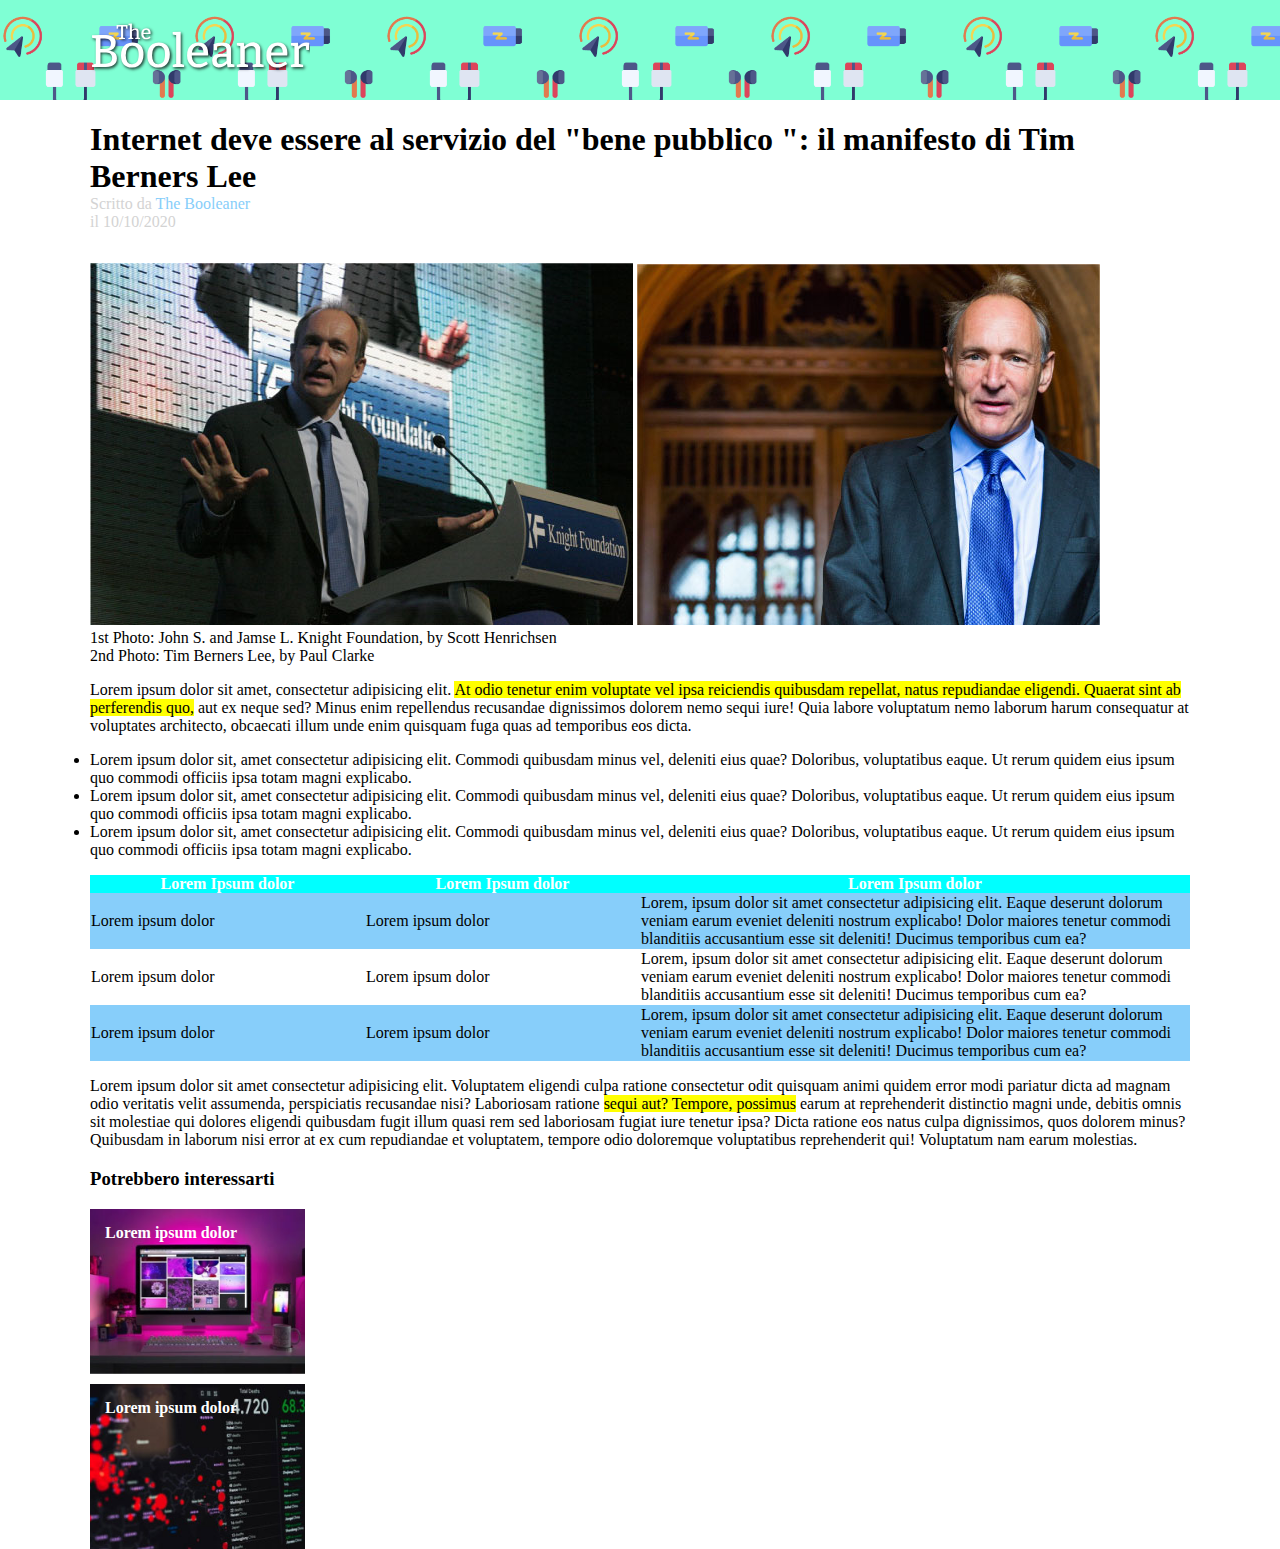
==== index2.html @ f5601e0d "extra1. completed" ====
<!DOCTYPE html>
<html lang="en">
<head>
    <!-- diversi Meta e collegamento al foglio di stile css -->
    <meta charset="UTF-8">
    <meta name="viewport" content="width=device-width, initial-scale=1.0">
    <title>The Booleaner</title>
    <link rel="stylesheet" href="css/style2.css">
</head>

<body>
    <div class="sfondo-header"></div>

    <div class="container">
<!-- header che contiene Logo (con sfondo) -->
        <header>
            <div>
                <img class="logo" src="img/logo.svg" alt="logo">
            </div>
        </header>

        <main>
<!-- Sezione principale dell'articolo -->
            <h1 class="titolo">Internet deve essere al servizio del "bene pubblico
                ": il manifesto di Tim Berners Lee
            </h1>
            <div class="autore">
                Scritto da <a href="">The Booleaner</a> <br> il 10/10/2020
            </div>
<!-- Prima sezione di apertura, con illustrazioni e paragrafi annessi -->
            <section class="apertura">
                <figure>
                    <img src="img/tim-1.png" alt="img1"/>
                    <img src="img/tim-2.png" alt="img2">
                    <figcaption>
                         <p class="didascalia">1st Photo: John S. and Jamse L. Knight Foundation, by Scott Henrichsen<br>2nd Photo: Tim Berners Lee, by Paul Clarke</p>
                    </figcaption>
                </figure>

                <p>Lorem ipsum dolor sit amet, consectetur adipisicing elit. <span>At odio tenetur enim voluptate vel ipsa reiciendis quibusdam repellat, natus repudiandae eligendi. Quaerat sint ab perferendis quo,</span>  aut ex neque sed?
                Minus enim repellendus recusandae dignissimos dolorem nemo sequi iure! Quia labore voluptatum nemo laborum harum consequatur at voluptates architecto, obcaecati illum unde enim quisquam fuga quas ad temporibus eos dicta.</p>

                <ul>
                    <li>Lorem ipsum dolor sit, amet consectetur adipisicing elit. Commodi quibusdam minus vel, deleniti eius quae? Doloribus, voluptatibus eaque. Ut rerum quidem eius ipsum quo commodi officiis ipsa totam magni explicabo.</li>
                    <li>Lorem ipsum dolor sit, amet consectetur adipisicing elit. Commodi quibusdam minus vel, deleniti eius quae? Doloribus, voluptatibus eaque. Ut rerum quidem eius ipsum quo commodi officiis ipsa totam magni explicabo.</li>
                    <li>Lorem ipsum dolor sit, amet consectetur adipisicing elit. Commodi quibusdam minus vel, deleniti eius quae? Doloribus, voluptatibus eaque. Ut rerum quidem eius ipsum quo commodi officiis ipsa totam magni explicabo.</li>

                </ul>
            </section>
<!-- Inizio seconda sezione mostrante tabella -->
            <section class="table">
                <table>
                    <thead>
                        <th>Lorem Ipsum dolor</th>
                        <th>Lorem Ipsum dolor</th>
                        <th>Lorem Ipsum dolor</th>
                    </thead>
                    <tbody>
                        <tr class="prima">
                            <td>Lorem ipsum dolor</td>
                            <td>Lorem ipsum dolor</td>
                            <td class="lungo">Lorem, ipsum dolor sit amet consectetur adipisicing elit. Eaque deserunt dolorum veniam earum eveniet deleniti nostrum explicabo! Dolor maiores tenetur commodi blanditiis accusantium esse sit deleniti! Ducimus temporibus cum ea?</td>
                        </tr>
                        <tr>
                            <td>Lorem ipsum dolor</td>
                            <td>Lorem ipsum dolor</td>
                            <td class="lungo">Lorem, ipsum dolor sit amet consectetur adipisicing elit. Eaque deserunt dolorum veniam earum eveniet deleniti nostrum explicabo! Dolor maiores tenetur commodi blanditiis accusantium esse sit deleniti! Ducimus temporibus cum ea?</td>
                        </tr>
                        <tr class="terza">
                            <td>Lorem ipsum dolor</td>
                            <td>Lorem ipsum dolor</td>
                            <td class="lungo">Lorem, ipsum dolor sit amet consectetur adipisicing elit. Eaque deserunt dolorum veniam earum eveniet deleniti nostrum explicabo! Dolor maiores tenetur commodi blanditiis accusantium esse sit deleniti! Ducimus temporibus cum ea?</td>
                        </tr>
                    </tbody>
                </table>
                <p>Lorem ipsum dolor sit amet consectetur adipisicing elit. Voluptatem eligendi culpa ratione consectetur odit quisquam animi quidem error modi pariatur dicta ad magnam odio veritatis velit assumenda, perspiciatis recusandae nisi?
                Laboriosam ratione <span>sequi aut? Tempore, possimus</span> earum at reprehenderit distinctio magni unde, debitis omnis sit molestiae qui dolores eligendi quibusdam fugit illum quasi rem sed laboriosam fugiat iure tenetur ipsa?
                Dicta ratione eos natus culpa dignissimos, quos dolorem minus? Quibusdam in laborum nisi error at ex cum repudiandae et voluptatem, tempore odio doloremque voluptatibus reprehenderit qui! Voluptatum nam earum molestias.</p>

            </section>

        </main>
<!-- footer mostrante pagine consigliate -->
        <footer>

            <h3>Potrebbero interessarti</h3>
            <div class="proposta1"><b>Lorem ipsum dolor</b></div>
            <div class="proposta2"><b>Lorem ipsum dolor</b></div>

        </footer>


    </div>

</body>
</html>

<!-- mi sento molto di aver barato sui discorsi delle grandezze e dell'utilizzo delle unità di misura.
 inoltre sento di aver usato male il css, costringendomi ad usare classi o altri strumenti nell'html, quindi
 aumentando probabilmente la ridondanza nel codice. Non sono riuscito infine ad allineare i punti della
 lista non ordinata a tutto il container -->

<!-- Voglio aggiungere, con la prova della traccia in più, icona alla pagina, e un font diverso -->
---- css/style2.css ----
body {
    margin: 0;
}
.container {
    max-width: 1100px;
    margin:auto;
}

.sfondo-header {
    background-image: url('../img/pattern.png');
    height: 100px;
    width: 100%;
    position: absolute;
    top: 0;
    background-color: aquamarine;
    background-size: 30%;    

}

header {
    width: 100%;
    height: 100px;
    /*background-image: url('../img/pattern.png');
    background-color: aquamarine;
    background-size: 30%;*/
    position: relative;
}

.logo {
    width: 20%;
    height: 80%;
    line-height: 50%;
    position: absolute;
    top: 10%;
    bottom: 10%;
}

figure {
    margin: 0;
}

.didascalia {
    margin: 0;
}


h1 {
    margin-bottom: 0px;
}

.autore {
    color: lightgray;
    margin-bottom: 2rem;
}

ul {
    padding-left: 0;
}

table {
    border-collapse: collapse;
}

thead {
    background-color: aqua;
}

th {
    color: white;
    padding: 0;
}

td {
    width: 25%;
}

td.lungo {
    width: 50%;
}

.prima, .terza {
    background-color: lightskyblue;
}

.proposta1, .proposta2 {
    height:150px;
    width: 200px;
    background-size: cover;
    background-repeat: no-repeat;
    background-position: center;
    color: white;
    padding-left: 15px;
    padding-top: 15px;
}

.proposta1 {
    background-image: url('../img/monitor.jpg');
    margin-bottom: 10px;
}
.proposta2 {
    background-image: url('../img/graph.jpg');
}

span {
    background-color: yellow;
}

a {
    text-decoration: none;
    color: lightskyblue;
}

h3 footer {
    color: lightgray;
}
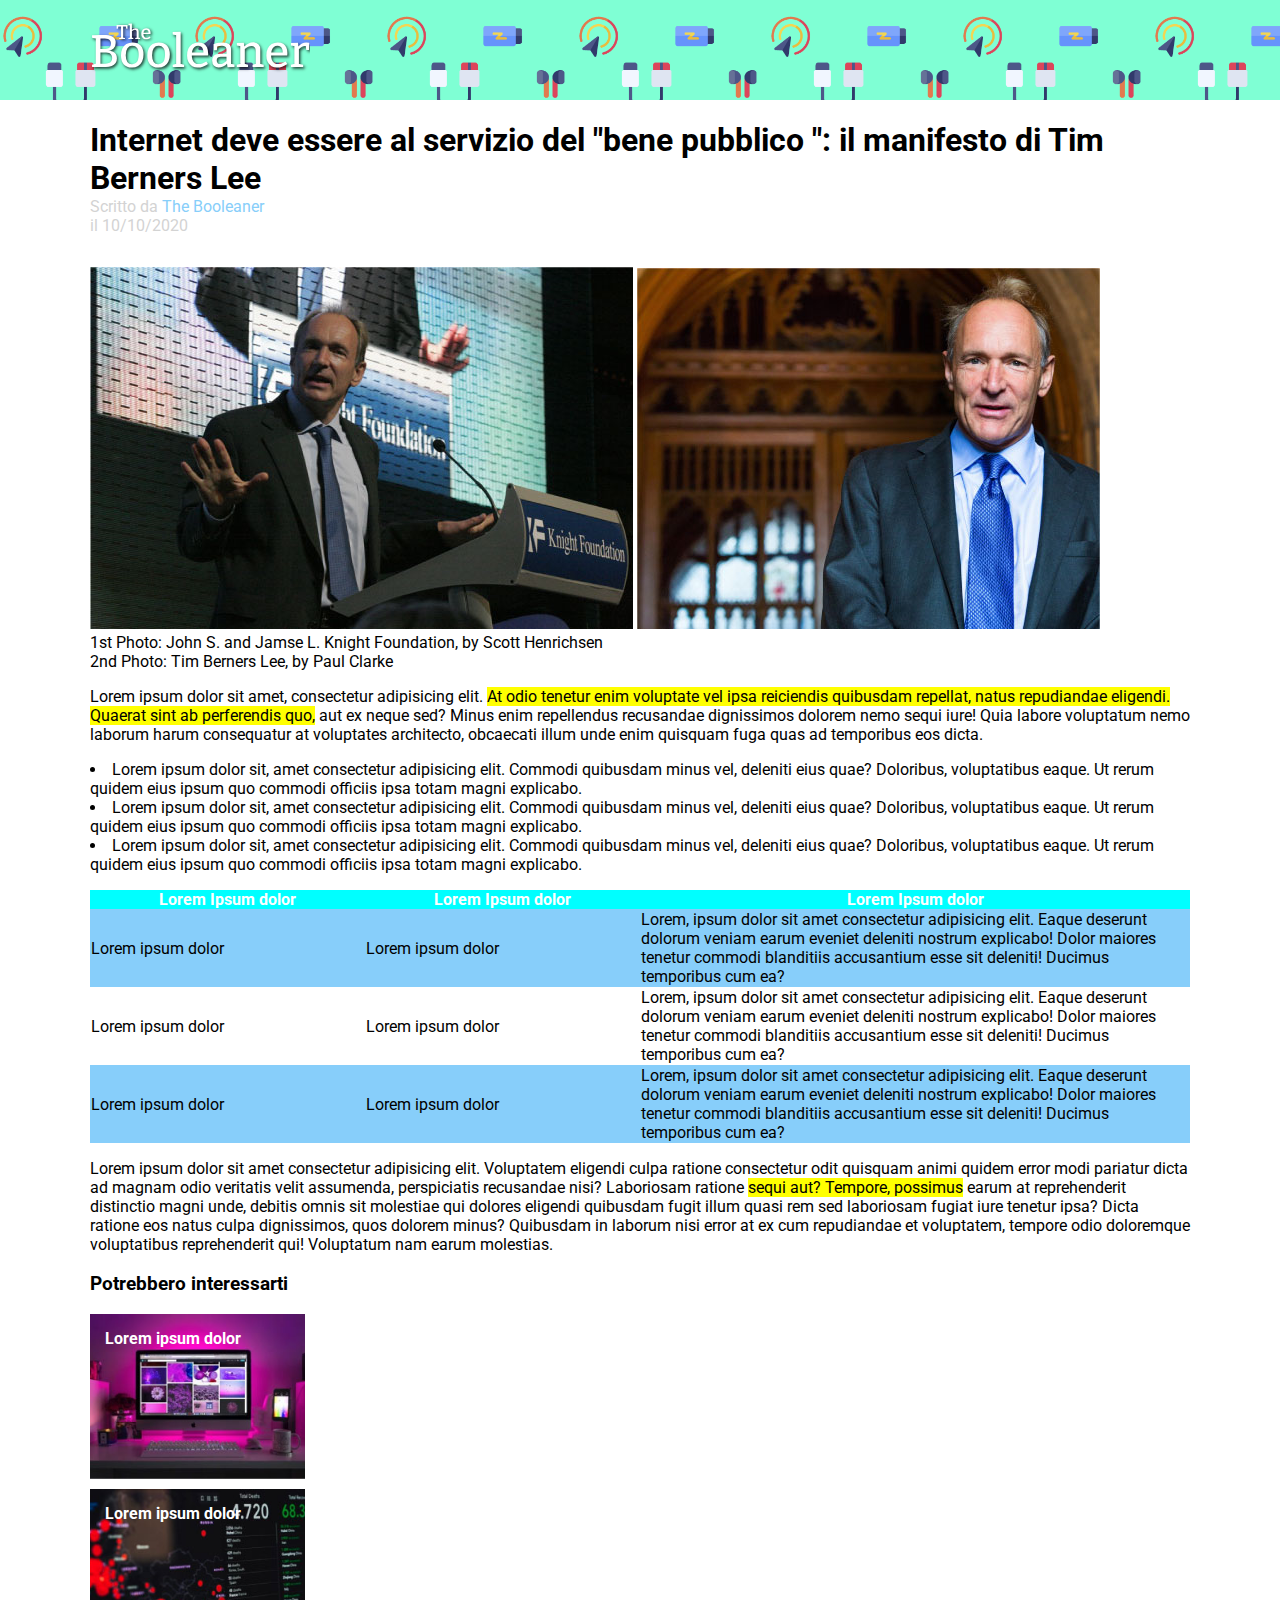
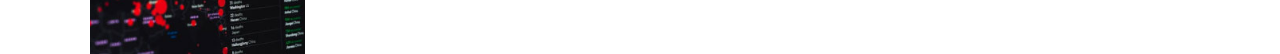
==== commit 19aa7358: "extra1 completed. add icon to website, changed font family for the document, fixed the bullet's star" ====
--- a/index2.html
+++ b/index2.html
@@ -5,7 +5,11 @@
     <meta charset="UTF-8">
     <meta name="viewport" content="width=device-width, initial-scale=1.0">
     <title>The Booleaner</title>
+    <link rel="icon" href="[data-uri]">
     <link rel="stylesheet" href="css/style2.css">
+    <link rel="preconnect" href="https://fonts.googleapis.com">
+    <link rel="preconnect" href="https://fonts.gstatic.com" crossorigin>
+    <link href="https://fonts.googleapis.com/css2?family=Roboto:ital,wght@0,100;0,300;0,400;0,500;0,700;0,900;1,100;1,300;1,400;1,500;1,700;1,900&display=swap" rel="stylesheet">
 </head>
 
 <body>
@@ -40,12 +44,15 @@
                 <p>Lorem ipsum dolor sit amet, consectetur adipisicing elit. <span>At odio tenetur enim voluptate vel ipsa reiciendis quibusdam repellat, natus repudiandae eligendi. Quaerat sint ab perferendis quo,</span>  aut ex neque sed?
                 Minus enim repellendus recusandae dignissimos dolorem nemo sequi iure! Quia labore voluptatum nemo laborum harum consequatur at voluptates architecto, obcaecati illum unde enim quisquam fuga quas ad temporibus eos dicta.</p>
 
-                <ul>
-                    <li>Lorem ipsum dolor sit, amet consectetur adipisicing elit. Commodi quibusdam minus vel, deleniti eius quae? Doloribus, voluptatibus eaque. Ut rerum quidem eius ipsum quo commodi officiis ipsa totam magni explicabo.</li>
-                    <li>Lorem ipsum dolor sit, amet consectetur adipisicing elit. Commodi quibusdam minus vel, deleniti eius quae? Doloribus, voluptatibus eaque. Ut rerum quidem eius ipsum quo commodi officiis ipsa totam magni explicabo.</li>
-                    <li>Lorem ipsum dolor sit, amet consectetur adipisicing elit. Commodi quibusdam minus vel, deleniti eius quae? Doloribus, voluptatibus eaque. Ut rerum quidem eius ipsum quo commodi officiis ipsa totam magni explicabo.</li>
+                <div class="lista-non-ord">
+                    <ul>
+                        <li>Lorem ipsum dolor sit, amet consectetur adipisicing elit. Commodi quibusdam minus vel, deleniti eius quae? Doloribus, voluptatibus eaque. Ut rerum quidem eius ipsum quo commodi officiis ipsa totam magni explicabo.</li>
+                        <li>Lorem ipsum dolor sit, amet consectetur adipisicing elit. Commodi quibusdam minus vel, deleniti eius quae? Doloribus, voluptatibus eaque. Ut rerum quidem eius ipsum quo commodi officiis ipsa totam magni explicabo.</li>
+                        <li>Lorem ipsum dolor sit, amet consectetur adipisicing elit. Commodi quibusdam minus vel, deleniti eius quae? Doloribus, voluptatibus eaque. Ut rerum quidem eius ipsum quo commodi officiis ipsa totam magni explicabo.</li>
+                    </ul>
+                </div>
 
-                </ul>
+                
             </section>
 <!-- Inizio seconda sezione mostrante tabella -->
             <section class="table">
@@ -97,7 +104,7 @@
 
 <!-- mi sento molto di aver barato sui discorsi delle grandezze e dell'utilizzo delle unità di misura.
  inoltre sento di aver usato male il css, costringendomi ad usare classi o altri strumenti nell'html, quindi
- aumentando probabilmente la ridondanza nel codice. Non sono riuscito infine ad allineare i punti della
- lista non ordinata a tutto il container -->
+ aumentando probabilmente la ridondanza nel codice.
 
-<!-- Voglio aggiungere, con la prova della traccia in più, icona alla pagina, e un font diverso -->+ sono riuscito ad allineare i punti della ul col container, ma il contenuto delle li contenente del testo, non sono riuscito ad allineare esattamente ogni singola riga.
+-->
--- a/css/style2.css
+++ b/css/style2.css
@@ -4,6 +4,8 @@
 .container {
     max-width: 1100px;
     margin:auto;
+    font-family: "Roboto", sans-serif;
+
 }
 
 .sfondo-header {
@@ -53,9 +55,18 @@
     margin-bottom: 2rem;
 }
 
+/*ul {
+    padding-left: 0;
+}*/
+
 ul {
     padding-left: 0;
 }
+
+ul li {
+     list-style-position: inside;
+}
+
 
 table {
     border-collapse: collapse;
